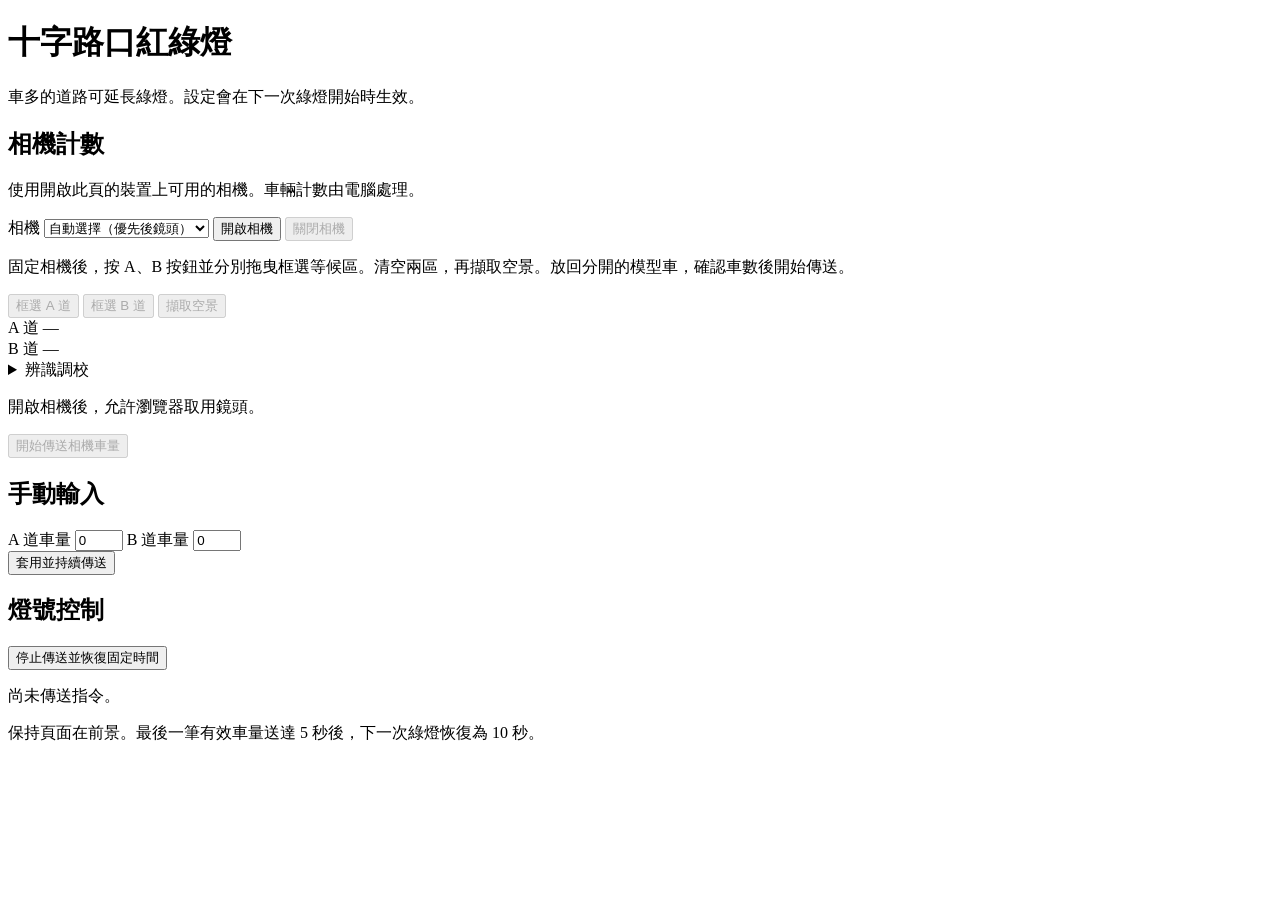
==== browser_camera/index.html @ 5ed8791e "Add cross-platform browser camera and ESP32 Wi-Fi setup" ====
<!doctype html>
<html lang="zh-Hant">
<head>
  <meta charset="utf-8">
  <meta name="viewport" content="width=device-width, initial-scale=1">
  <title>十字路口紅綠燈</title>
  <link rel="stylesheet" href="/styles.css">
  <script type="module" src="/app.js"></script>
</head>
<body>
  <header class="title">
    <h1>十字路口紅綠燈</h1>
    <p>車多的道路可延長綠燈。設定會在下一次綠燈開始時生效。</p>
  </header>
  <main>
    <section aria-labelledby="camera-title">
      <h2 id="camera-title">相機計數</h2>
      <p>使用開啟此頁的裝置上可用的相機。車輛計數由電腦處理。</p>
      <div class="controls">
        <label for="camera-source">相機</label>
        <select id="camera-source">
          <option value="">自動選擇（優先後鏡頭）</option>
        </select>
        <button id="start-camera">開啟相機</button>
        <button id="stop-camera" class="secondary" disabled>關閉相機</button>
      </div>
      <div id="stage" class="stage" hidden>
        <video id="video" autoplay muted playsinline aria-label="相機預覽"></video>
        <canvas id="preview" aria-label="拖曳框選車道"></canvas>
      </div>
      <p>固定相機後，按 A、B 按鈕並分別拖曳框選等候區。清空兩區，再擷取空景。放回分開的模型車，確認車數後開始傳送。</p>
      <div class="controls">
        <button id="select-a" class="secondary" disabled>框選 A 道</button>
        <button id="select-b" class="secondary" disabled>框選 B 道</button>
        <button id="capture-background" class="secondary" disabled>擷取空景</button>
      </div>
      <div class="counts" aria-label="相機辨識車量">
        <div class="road-a">A 道 <output id="count-a">—</output></div>
        <div class="road-b">B 道 <output id="count-b">—</output></div>
      </div>
      <details>
        <summary>辨識調校</summary>
        <div class="settings">
          <label>影像差異門檻 <input id="threshold" type="number" value="35" min="1" max="255" step="1"></label>
          <label>模型車最小面積（像素） <input id="min-area" type="number" value="120" min="1" max="20000" step="1"></label>
        </div>
      </details>
      <p id="camera-status" role="status">開啟相機後，允許瀏覽器取用鏡頭。</p>
      <button id="send-camera" disabled>開始傳送相機車量</button>
    </section>
    <aside>
      <section aria-labelledby="manual-title">
        <h2 id="manual-title">手動輸入</h2>
        <form id="manual-form">
          <div class="settings">
            <label>A 道車量 <input id="ns" type="number" min="0" max="99" step="1" value="0" required></label>
            <label>B 道車量 <input id="ew" type="number" min="0" max="99" step="1" value="0" required></label>
          </div>
          <button>套用並持續傳送</button>
        </form>
      </section>
      <section aria-labelledby="signal-title">
        <h2 id="signal-title">燈號控制</h2>
        <button id="fixed" class="secondary">停止傳送並恢復固定時間</button>
        <p id="send-status" role="status">尚未傳送指令。</p>
        <p class="hint">保持頁面在前景。最後一筆有效車量送達 5 秒後，下一次綠燈恢復為 10 秒。</p>
      </section>
    </aside>
  </main>
</body>
</html>
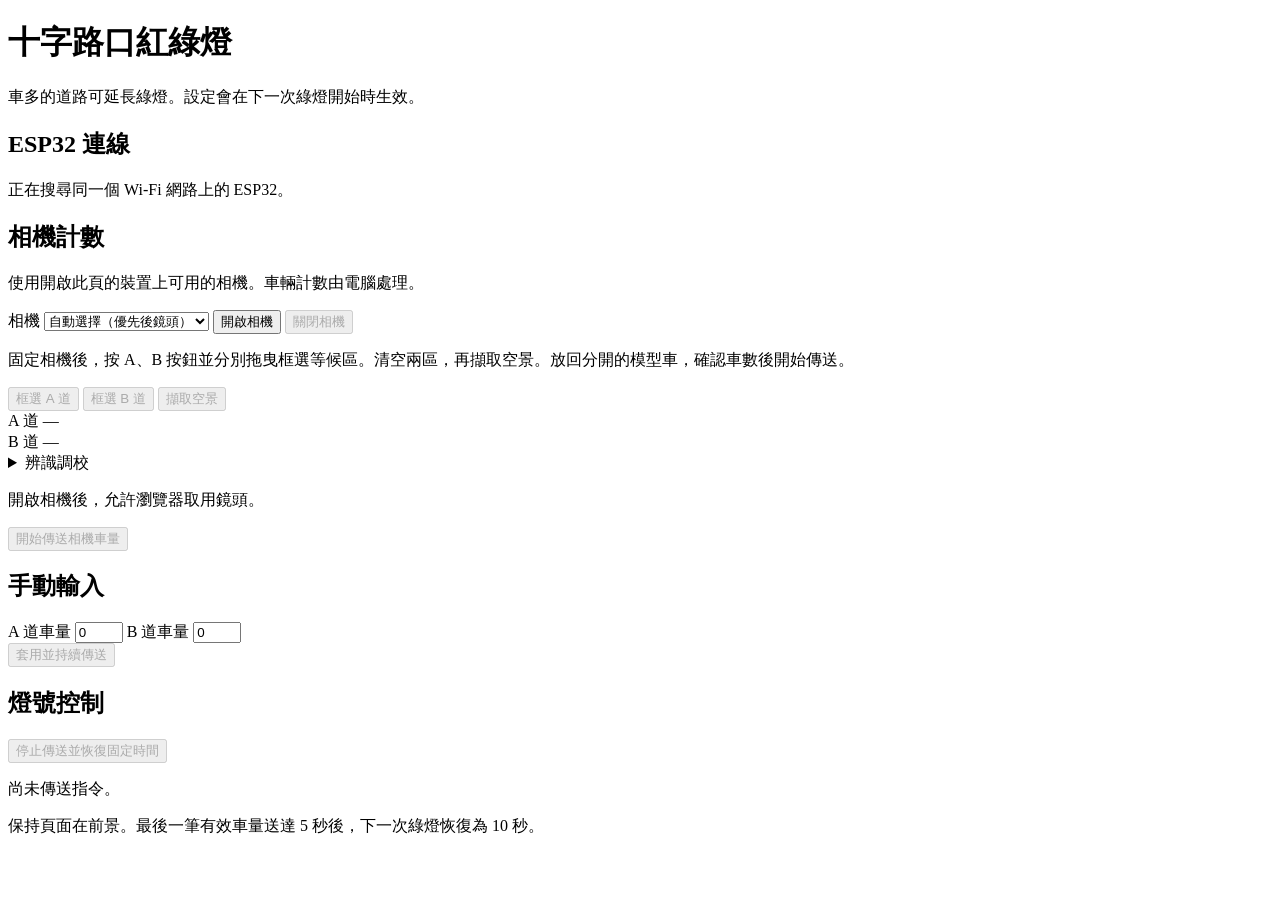
==== commit 2337c42c: "Add USB Wi-Fi setup and automatic ESP32 pairing" ====
--- a/browser_camera/index.html
+++ b/browser_camera/index.html
@@ -12,6 +12,16 @@
     <h1>十字路口紅綠燈</h1>
     <p>車多的道路可延長綠燈。設定會在下一次綠燈開始時生效。</p>
   </header>
+  <section class="gateway" aria-labelledby="gateway-title">
+    <div>
+      <h2 id="gateway-title">ESP32 連線</h2>
+      <p id="gateway-status" role="status">正在搜尋同一個 Wi-Fi 網路上的 ESP32。</p>
+    </div>
+    <div id="gateway-choice" hidden>
+      <label for="gateway-select">控制裝置</label>
+      <select id="gateway-select"></select>
+    </div>
+  </section>
   <main>
     <section aria-labelledby="camera-title">
       <h2 id="camera-title">相機計數</h2>
@@ -46,7 +56,7 @@
         </div>
       </details>
       <p id="camera-status" role="status">開啟相機後，允許瀏覽器取用鏡頭。</p>
-      <button id="send-camera" disabled>開始傳送相機車量</button>
+      <button id="send-camera" aria-describedby="gateway-status" disabled>開始傳送相機車量</button>
     </section>
     <aside>
       <section aria-labelledby="manual-title">
@@ -56,12 +66,12 @@
             <label>A 道車量 <input id="ns" type="number" min="0" max="99" step="1" value="0" required></label>
             <label>B 道車量 <input id="ew" type="number" min="0" max="99" step="1" value="0" required></label>
           </div>
-          <button>套用並持續傳送</button>
+          <button id="send-manual" aria-describedby="gateway-status" disabled>套用並持續傳送</button>
         </form>
       </section>
       <section aria-labelledby="signal-title">
         <h2 id="signal-title">燈號控制</h2>
-        <button id="fixed" class="secondary">停止傳送並恢復固定時間</button>
+        <button id="fixed" class="secondary" aria-describedby="gateway-status" disabled>停止傳送並恢復固定時間</button>
         <p id="send-status" role="status">尚未傳送指令。</p>
         <p class="hint">保持頁面在前景。最後一筆有效車量送達 5 秒後，下一次綠燈恢復為 10 秒。</p>
       </section>
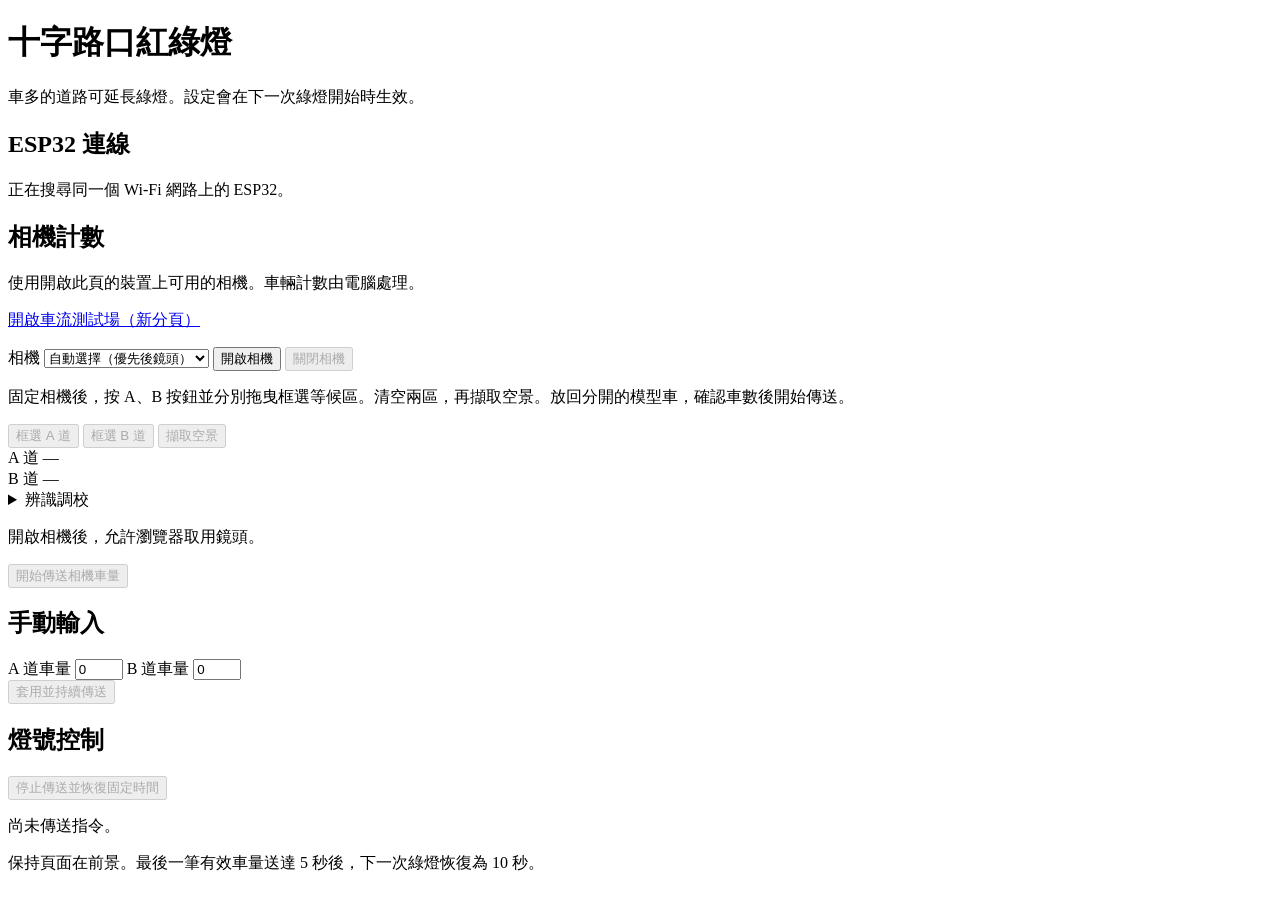
==== commit eb95eef5: "Add traffic simulator and live Uno state" ====
--- a/browser_camera/index.html
+++ b/browser_camera/index.html
@@ -26,6 +26,7 @@
     <section aria-labelledby="camera-title">
       <h2 id="camera-title">相機計數</h2>
       <p>使用開啟此頁的裝置上可用的相機。車輛計數由電腦處理。</p>
+      <p><a href="./traffic-test" target="_blank" rel="noopener">開啟車流測試場（新分頁）</a></p>
       <div class="controls">
         <label for="camera-source">相機</label>
         <select id="camera-source">
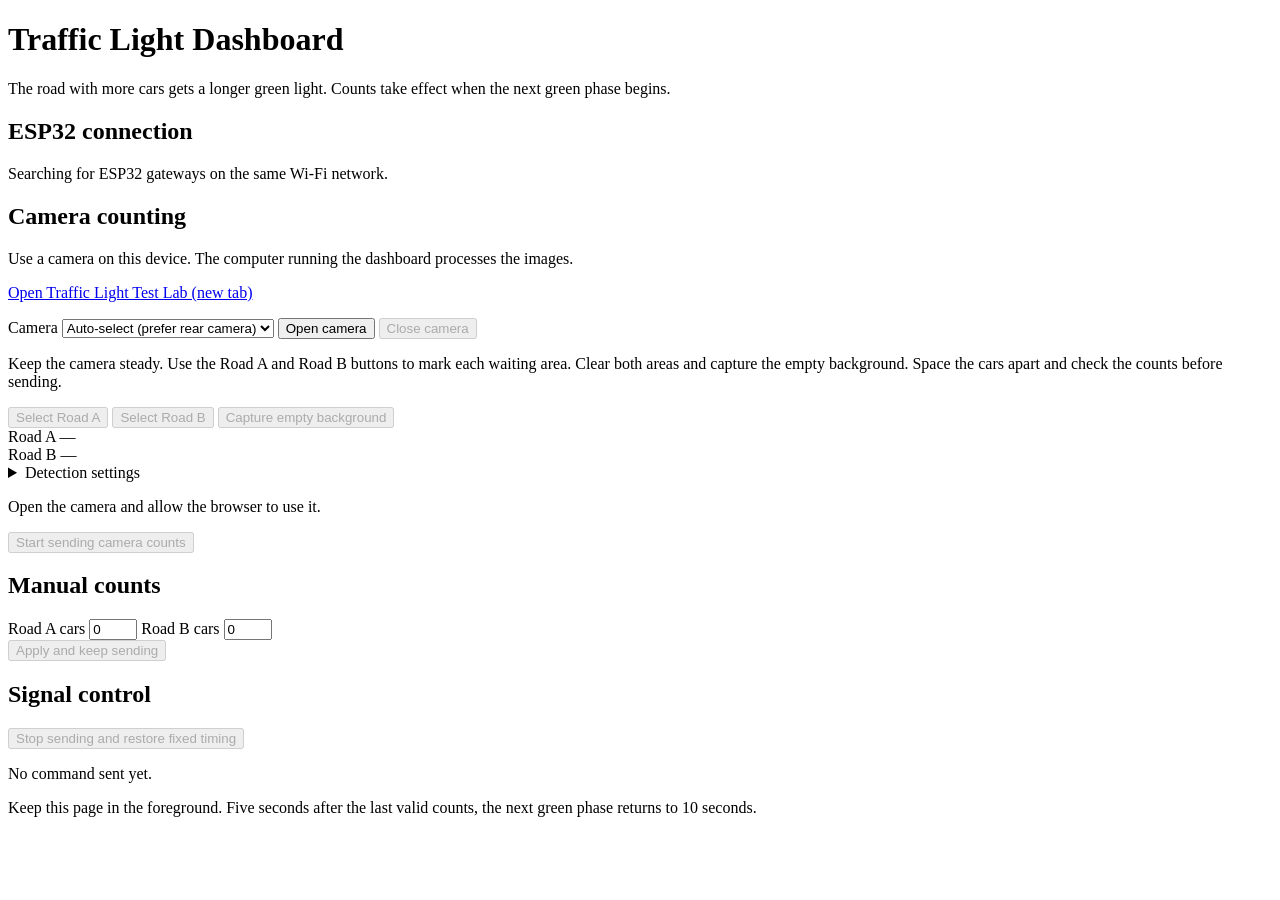
==== commit 23dc2b5f: "Translate the browser camera dashboard to English" ====
--- a/browser_camera/index.html
+++ b/browser_camera/index.html
@@ -1,80 +1,80 @@
 <!doctype html>
-<html lang="zh-Hant">
+<html lang="en">
 <head>
   <meta charset="utf-8">
   <meta name="viewport" content="width=device-width, initial-scale=1">
-  <title>十字路口紅綠燈</title>
+  <title>Traffic Light Dashboard</title>
   <link rel="stylesheet" href="/styles.css">
   <script type="module" src="/app.js"></script>
 </head>
 <body>
   <header class="title">
-    <h1>十字路口紅綠燈</h1>
-    <p>車多的道路可延長綠燈。設定會在下一次綠燈開始時生效。</p>
+    <h1>Traffic Light Dashboard</h1>
+    <p>The road with more cars gets a longer green light. Counts take effect when the next green phase begins.</p>
   </header>
   <section class="gateway" aria-labelledby="gateway-title">
     <div>
-      <h2 id="gateway-title">ESP32 連線</h2>
-      <p id="gateway-status" role="status">正在搜尋同一個 Wi-Fi 網路上的 ESP32。</p>
+      <h2 id="gateway-title">ESP32 connection</h2>
+      <p id="gateway-status" role="status">Searching for ESP32 gateways on the same Wi-Fi network.</p>
     </div>
     <div id="gateway-choice" hidden>
-      <label for="gateway-select">控制裝置</label>
+      <label for="gateway-select">Gateway</label>
       <select id="gateway-select"></select>
     </div>
   </section>
   <main>
     <section aria-labelledby="camera-title">
-      <h2 id="camera-title">相機計數</h2>
-      <p>使用開啟此頁的裝置上可用的相機。車輛計數由電腦處理。</p>
-      <p><a href="./traffic-test" target="_blank" rel="noopener">開啟車流測試場（新分頁）</a></p>
+      <h2 id="camera-title">Camera counting</h2>
+      <p>Use a camera on this device. The computer running the dashboard processes the images.</p>
+      <p><a href="./traffic-test" target="_blank" rel="noopener">Open Traffic Light Test Lab (new tab)</a></p>
       <div class="controls">
-        <label for="camera-source">相機</label>
+        <label for="camera-source">Camera</label>
         <select id="camera-source">
-          <option value="">自動選擇（優先後鏡頭）</option>
+          <option value="">Auto-select (prefer rear camera)</option>
         </select>
-        <button id="start-camera">開啟相機</button>
-        <button id="stop-camera" class="secondary" disabled>關閉相機</button>
+        <button id="start-camera">Open camera</button>
+        <button id="stop-camera" class="secondary" disabled>Close camera</button>
       </div>
       <div id="stage" class="stage" hidden>
-        <video id="video" autoplay muted playsinline aria-label="相機預覽"></video>
-        <canvas id="preview" aria-label="拖曳框選車道"></canvas>
+        <video id="video" autoplay muted playsinline aria-label="Camera preview"></video>
+        <canvas id="preview" aria-label="Drag to mark a road's waiting area"></canvas>
       </div>
-      <p>固定相機後，按 A、B 按鈕並分別拖曳框選等候區。清空兩區，再擷取空景。放回分開的模型車，確認車數後開始傳送。</p>
+      <p>Keep the camera steady. Use the Road A and Road B buttons to mark each waiting area. Clear both areas and capture the empty background. Space the cars apart and check the counts before sending.</p>
       <div class="controls">
-        <button id="select-a" class="secondary" disabled>框選 A 道</button>
-        <button id="select-b" class="secondary" disabled>框選 B 道</button>
-        <button id="capture-background" class="secondary" disabled>擷取空景</button>
+        <button id="select-a" class="secondary" disabled>Select Road A</button>
+        <button id="select-b" class="secondary" disabled>Select Road B</button>
+        <button id="capture-background" class="secondary" disabled>Capture empty background</button>
       </div>
-      <div class="counts" aria-label="相機辨識車量">
-        <div class="road-a">A 道 <output id="count-a">—</output></div>
-        <div class="road-b">B 道 <output id="count-b">—</output></div>
+      <div class="counts" aria-label="Detected car counts">
+        <div class="road-a">Road A <output id="count-a">—</output></div>
+        <div class="road-b">Road B <output id="count-b">—</output></div>
       </div>
       <details>
-        <summary>辨識調校</summary>
+        <summary>Detection settings</summary>
         <div class="settings">
-          <label>影像差異門檻 <input id="threshold" type="number" value="35" min="1" max="255" step="1"></label>
-          <label>模型車最小面積（像素） <input id="min-area" type="number" value="120" min="1" max="20000" step="1"></label>
+          <label>Image difference threshold <input id="threshold" type="number" value="35" min="1" max="255" step="1"></label>
+          <label>Minimum car area (pixels) <input id="min-area" type="number" value="120" min="1" max="20000" step="1"></label>
         </div>
       </details>
-      <p id="camera-status" role="status">開啟相機後，允許瀏覽器取用鏡頭。</p>
-      <button id="send-camera" aria-describedby="gateway-status" disabled>開始傳送相機車量</button>
+      <p id="camera-status" role="status">Open the camera and allow the browser to use it.</p>
+      <button id="send-camera" aria-describedby="gateway-status" disabled>Start sending camera counts</button>
     </section>
     <aside>
       <section aria-labelledby="manual-title">
-        <h2 id="manual-title">手動輸入</h2>
+        <h2 id="manual-title">Manual counts</h2>
         <form id="manual-form">
           <div class="settings">
-            <label>A 道車量 <input id="ns" type="number" min="0" max="99" step="1" value="0" required></label>
-            <label>B 道車量 <input id="ew" type="number" min="0" max="99" step="1" value="0" required></label>
+            <label>Road A cars <input id="ns" type="number" min="0" max="99" step="1" value="0" required></label>
+            <label>Road B cars <input id="ew" type="number" min="0" max="99" step="1" value="0" required></label>
           </div>
-          <button id="send-manual" aria-describedby="gateway-status" disabled>套用並持續傳送</button>
+          <button id="send-manual" aria-describedby="gateway-status" disabled>Apply and keep sending</button>
         </form>
       </section>
       <section aria-labelledby="signal-title">
-        <h2 id="signal-title">燈號控制</h2>
-        <button id="fixed" class="secondary" aria-describedby="gateway-status" disabled>停止傳送並恢復固定時間</button>
-        <p id="send-status" role="status">尚未傳送指令。</p>
-        <p class="hint">保持頁面在前景。最後一筆有效車量送達 5 秒後，下一次綠燈恢復為 10 秒。</p>
+        <h2 id="signal-title">Signal control</h2>
+        <button id="fixed" class="secondary" aria-describedby="gateway-status" disabled>Stop sending and restore fixed timing</button>
+        <p id="send-status" role="status">No command sent yet.</p>
+        <p class="hint">Keep this page in the foreground. Five seconds after the last valid counts, the next green phase returns to 10 seconds.</p>
       </section>
     </aside>
   </main>
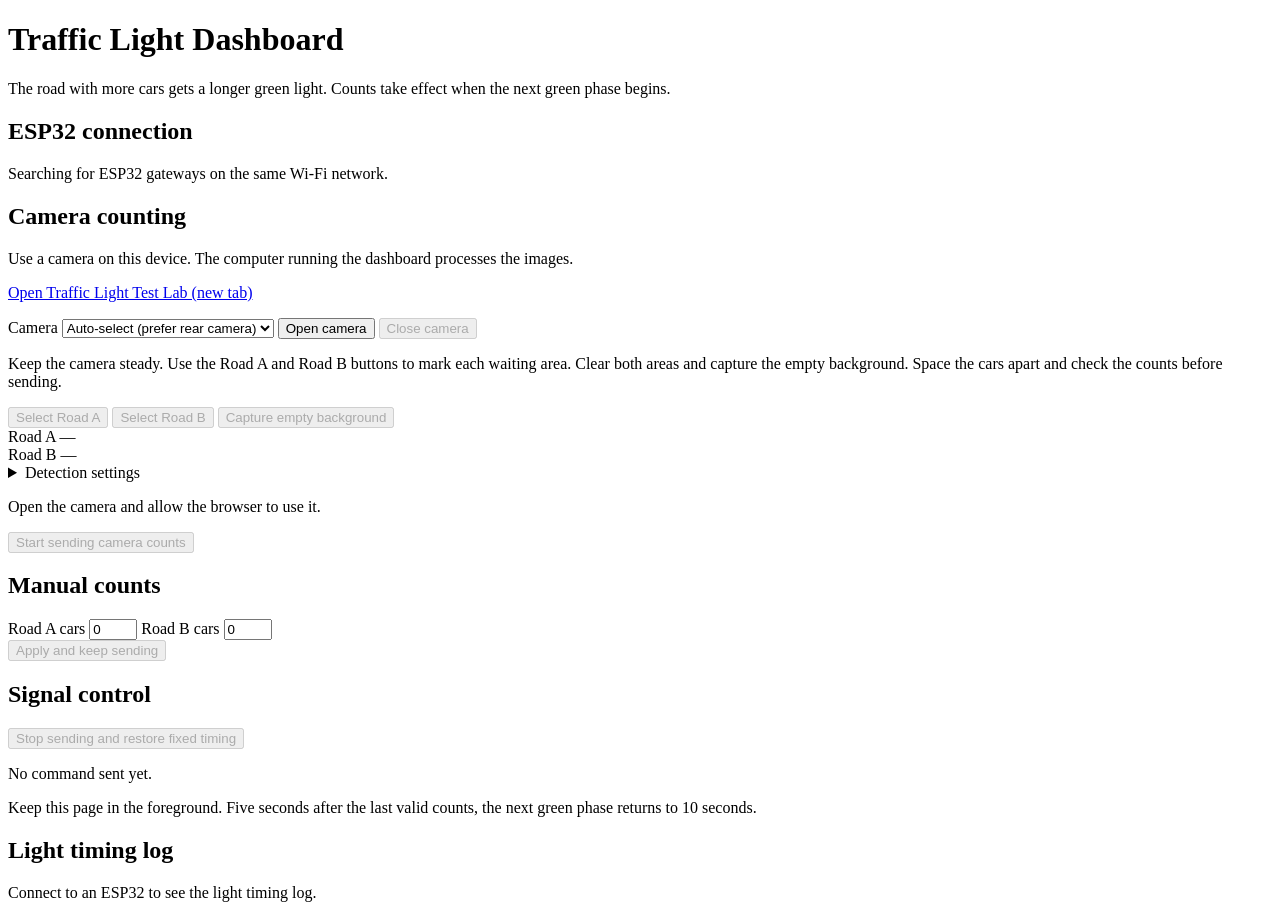
==== commit e7cc642e: "Add light timing history and phone Wi-Fi setup" ====
--- a/browser_camera/index.html
+++ b/browser_camera/index.html
@@ -76,6 +76,16 @@
         <p id="send-status" role="status">No command sent yet.</p>
         <p class="hint">Keep this page in the foreground. Five seconds after the last valid counts, the next green phase returns to 10 seconds.</p>
       </section>
+      <section aria-labelledby="phase-log-title">
+        <h2 id="phase-log-title">Light timing log</h2>
+        <p id="phase-log-status" role="status">Connect to an ESP32 to see the light timing log.</p>
+        <div id="phase-log" class="phase-log" hidden>
+          <table>
+            <thead><tr><th scope="col">Phase</th><th scope="col">Start since boot</th><th scope="col">Duration</th></tr></thead>
+            <tbody id="phase-log-rows"></tbody>
+          </table>
+        </div>
+      </section>
     </aside>
   </main>
 </body>
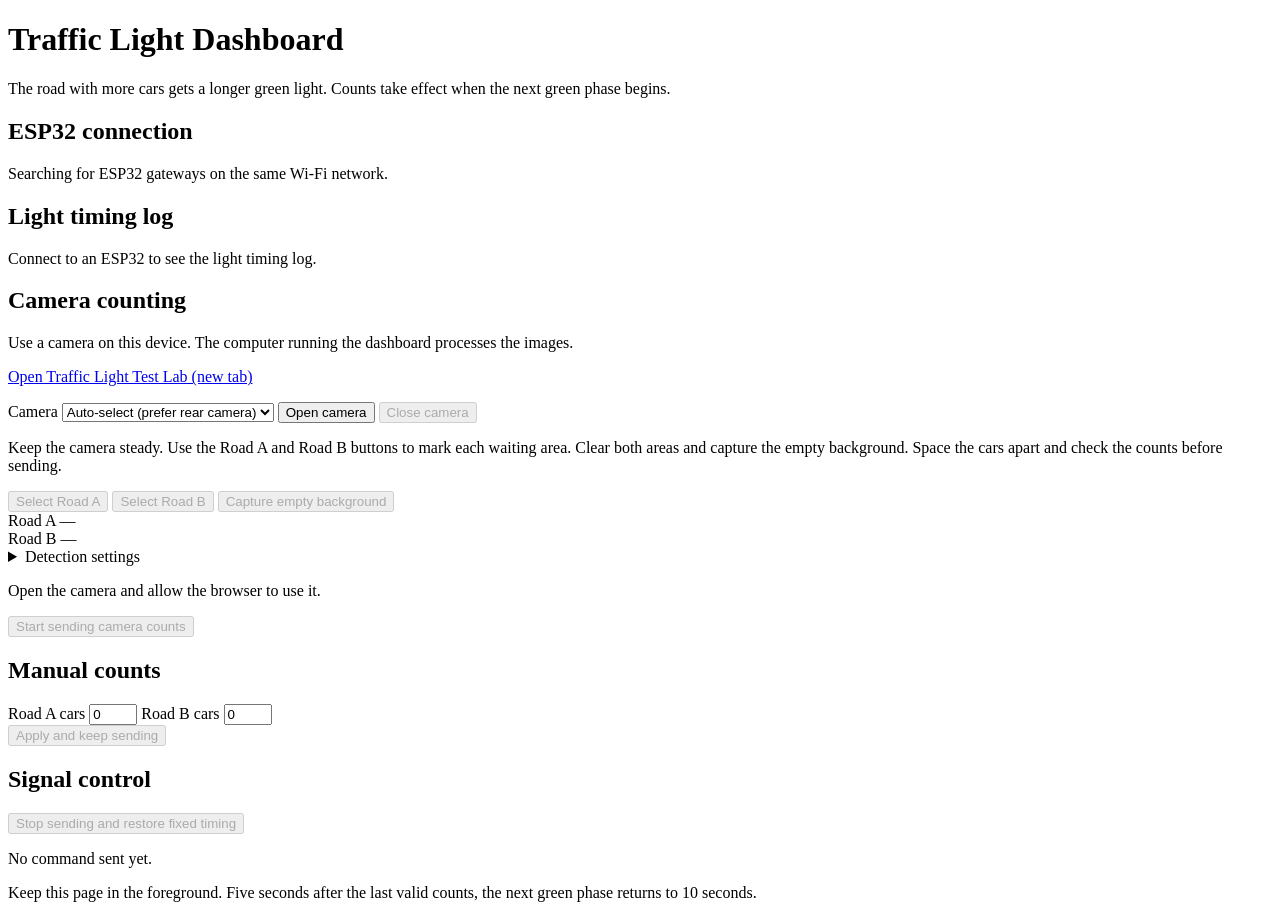
==== commit c27bce18: "Show signal history on a full-width timeline" ====
--- a/browser_camera/index.html
+++ b/browser_camera/index.html
@@ -23,6 +23,27 @@
     </div>
   </section>
   <main>
+    <section class="phase-history" aria-labelledby="phase-log-title">
+      <header class="phase-heading">
+        <h2 id="phase-log-title">Light timing log</h2>
+        <p id="phase-log-status" role="status">Connect to an ESP32 to see the light timing log.</p>
+      </header>
+      <div id="phase-log" hidden>
+        <div class="phase-board">
+          <div class="phase-board-labels" aria-hidden="true">
+            <span>Road A</span><span>Road B</span><span>Seconds</span>
+          </div>
+          <ol id="phase-timeline" class="phase-timeline" aria-label="Recent completed phases, oldest first"></ol>
+        </div>
+        <details class="phase-details">
+          <summary id="phase-log-summary">Full history</summary>
+          <table aria-label="Completed phases, newest first">
+            <thead><tr><th scope="col">Start after boot</th><th scope="col">Road A</th><th scope="col">Road B</th><th scope="col">Duration</th></tr></thead>
+            <tbody id="phase-log-rows"></tbody>
+          </table>
+        </details>
+      </div>
+    </section>
     <section aria-labelledby="camera-title">
       <h2 id="camera-title">Camera counting</h2>
       <p>Use a camera on this device. The computer running the dashboard processes the images.</p>
@@ -76,16 +97,6 @@
         <p id="send-status" role="status">No command sent yet.</p>
         <p class="hint">Keep this page in the foreground. Five seconds after the last valid counts, the next green phase returns to 10 seconds.</p>
       </section>
-      <section aria-labelledby="phase-log-title">
-        <h2 id="phase-log-title">Light timing log</h2>
-        <p id="phase-log-status" role="status">Connect to an ESP32 to see the light timing log.</p>
-        <div id="phase-log" class="phase-log" hidden>
-          <table>
-            <thead><tr><th scope="col">Phase</th><th scope="col">Start since boot</th><th scope="col">Duration</th></tr></thead>
-            <tbody id="phase-log-rows"></tbody>
-          </table>
-        </div>
-      </section>
     </aside>
   </main>
 </body>
